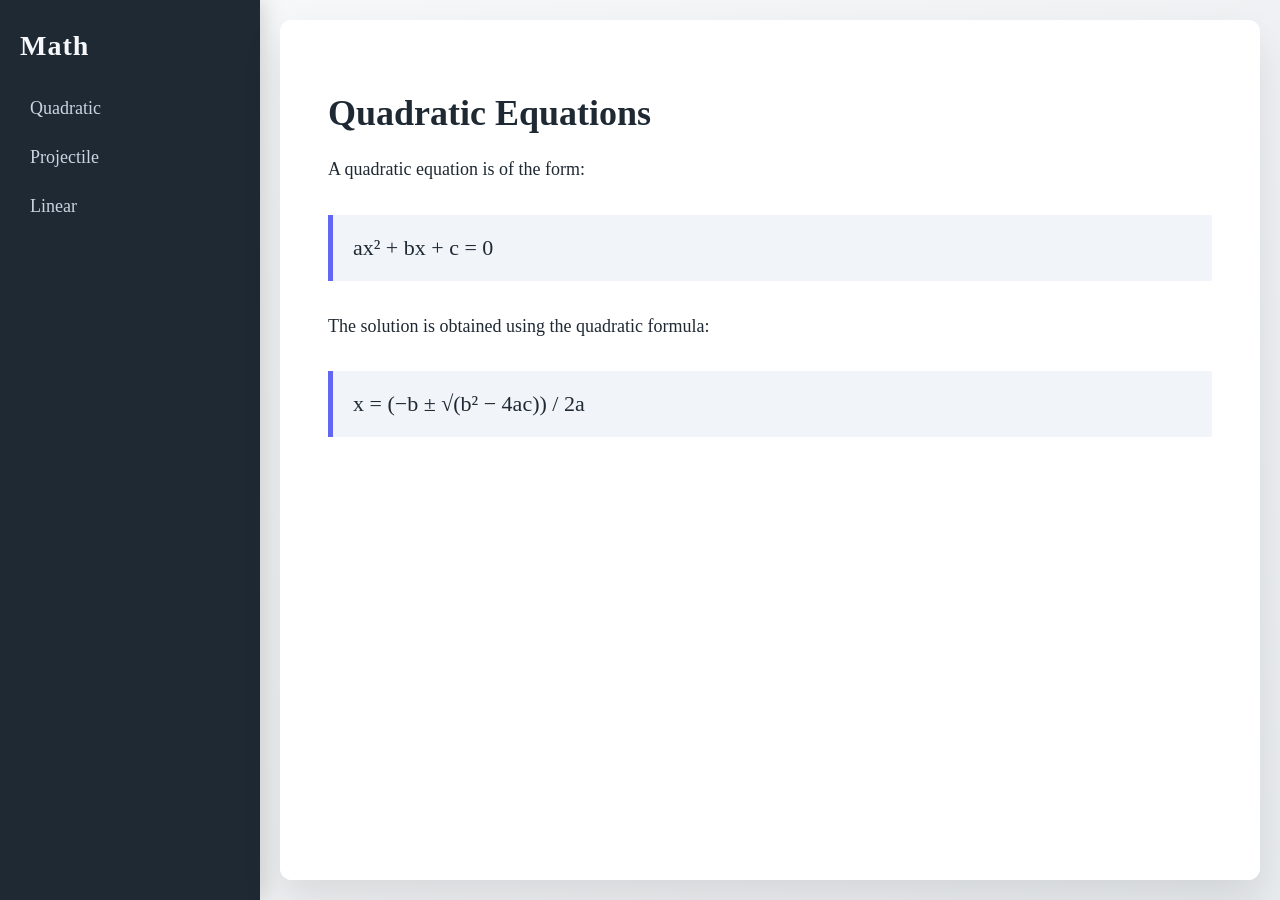
==== docs/index.html @ c9415d3e "Son's highschool math and computer program emulation site hosted in git page." ====
<!DOCTYPE html>
<html lang="en">
<head>
    <meta charset="UTF-8">
    <title>Math</title>
    <link rel="stylesheet" href="styles.css">
</head>
<body>

<div class="app-container">
    <!-- Left Pane -->
    <nav class="sidebar">
        <h1>Math</h1>
        <ul>
            <li><a href="pages/Quadratic.html" target="contentFrame">Quadratic</a></li>
            <li><a href="pages/Projectile.html" target="contentFrame">Projectile</a></li>
            <li><a href="pages/Linear.html" target="contentFrame">Linear</a></li>
        </ul>
    </nav>

    <!-- Right Pane -->
    <main class="content">
        <iframe name="contentFrame" src="pages/Quadratic.html"></iframe>
    </main>
</div>

</body>
</html>
---- docs/styles.css ----
* {
    margin: 0;
    padding: 0;
    box-sizing: border-box;
}

body {
    height: 100vh;
    font-family: "Georgia", serif;
    background: linear-gradient(135deg, #f8f9fa, #e9ecef);
}

.app-container {
    display: flex;
    height: 100vh;
}

/* Sidebar */
.sidebar {
    width: 260px;
    background: #1f2933;
    color: #f5f7fa;
    padding: 30px 20px;
    box-shadow: 4px 0 20px rgba(0,0,0,0.15);
}

.sidebar h1 {
    font-size: 28px;
    margin-bottom: 30px;
    letter-spacing: 1px;
}

.sidebar ul {
    list-style: none;
}

.sidebar li {
    margin-bottom: 16px;
}

.sidebar a {
    color: #cbd5e1;
    text-decoration: none;
    font-size: 18px;
    padding: 6px 10px;
    display: block;
    border-radius: 6px;
    transition: all 0.3s ease;
}

.sidebar a:hover {
    background: #374151;
    color: #ffffff;
}

/* Content Pane */
.content {
    flex: 1;
    padding: 20px;
}

.content iframe {
    width: 100%;
    height: 100%;
    border: none;
    background: white;
    border-radius: 12px;
    box-shadow: 0 20px 40px rgba(0,0,0,0.1);
}
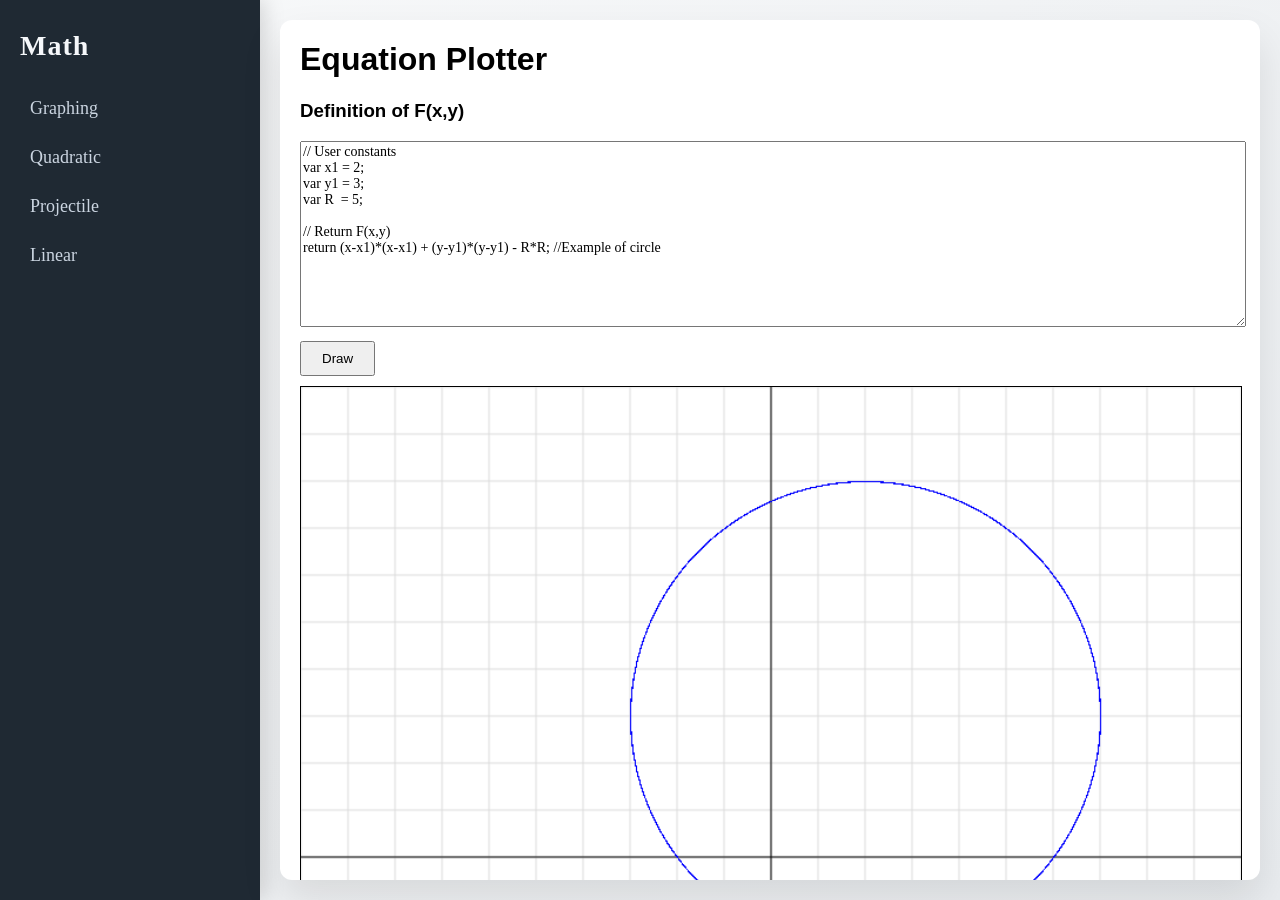
==== commit a4bc64b9: "equation plotter added" ====
--- a/docs/index.html
+++ b/docs/index.html
@@ -12,6 +12,7 @@
     <nav class="sidebar">
         <h1>Math</h1>
         <ul>
+			<li><a href="pages/Graphing.html" target="contentFrame">Graphing</a></li>
             <li><a href="pages/Quadratic.html" target="contentFrame">Quadratic</a></li>
             <li><a href="pages/Projectile.html" target="contentFrame">Projectile</a></li>
             <li><a href="pages/Linear.html" target="contentFrame">Linear</a></li>
@@ -20,7 +21,7 @@
 
     <!-- Right Pane -->
     <main class="content">
-        <iframe name="contentFrame" src="pages/Quadratic.html"></iframe>
+        <iframe name="contentFrame" src="pages/Graphing.html"></iframe>
     </main>
 </div>
 
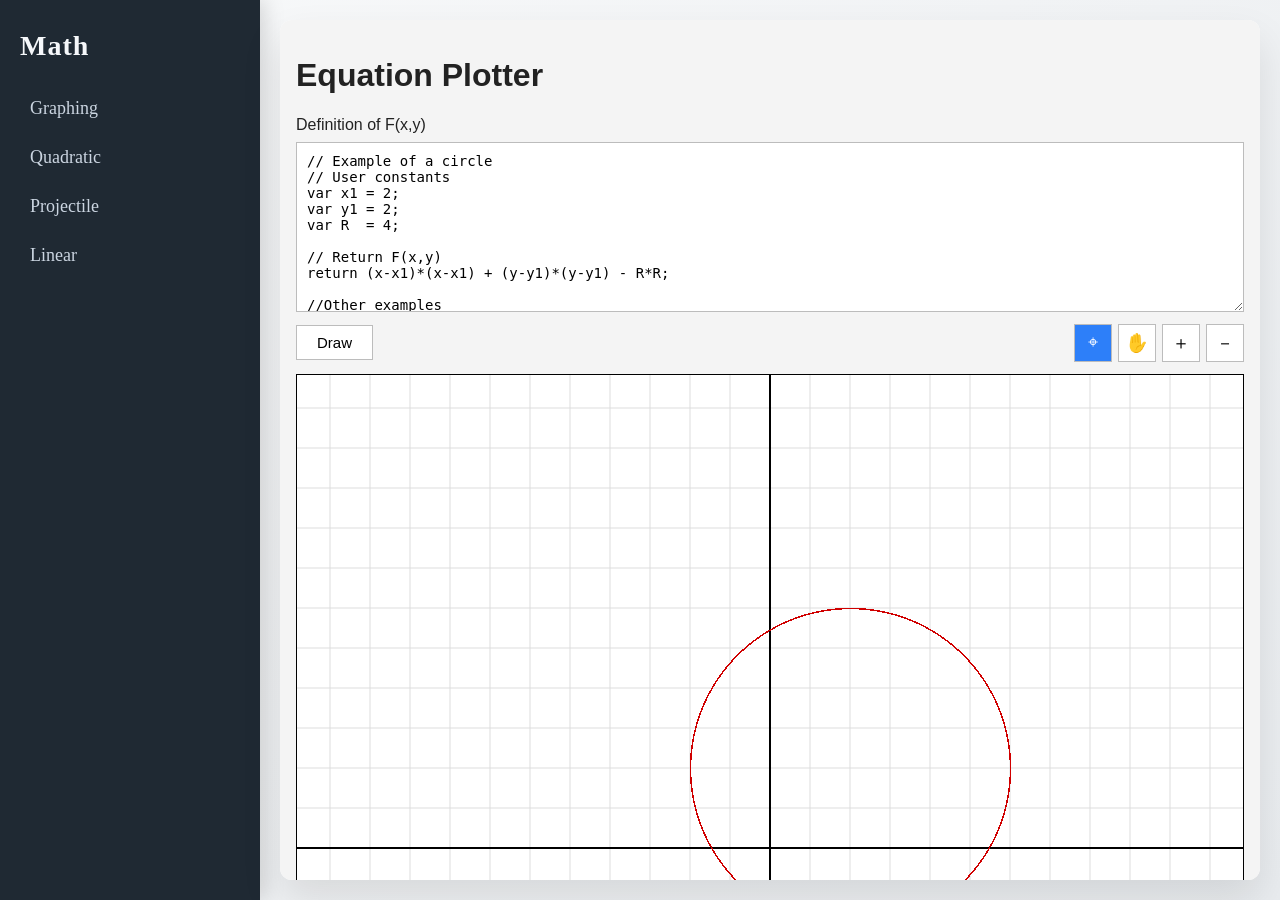
==== commit 1ffa7f87: "Moved Graphing to its own subfolder" ====
--- a/docs/index.html
+++ b/docs/index.html
@@ -12,7 +12,7 @@
     <nav class="sidebar">
         <h1>Math</h1>
         <ul>
-			<li><a href="pages/Graphing.html" target="contentFrame">Graphing</a></li>
+			<li><a href="pages/Graphing/Graphing.html" target="contentFrame">Graphing</a></li>
             <li><a href="pages/Quadratic.html" target="contentFrame">Quadratic</a></li>
             <li><a href="pages/Projectile.html" target="contentFrame">Projectile</a></li>
             <li><a href="pages/Linear.html" target="contentFrame">Linear</a></li>
@@ -21,7 +21,7 @@
 
     <!-- Right Pane -->
     <main class="content">
-        <iframe name="contentFrame" src="pages/Graphing.html"></iframe>
+        <iframe name="contentFrame" src="pages/Graphing/Graphing.html"></iframe>
     </main>
 </div>
 
